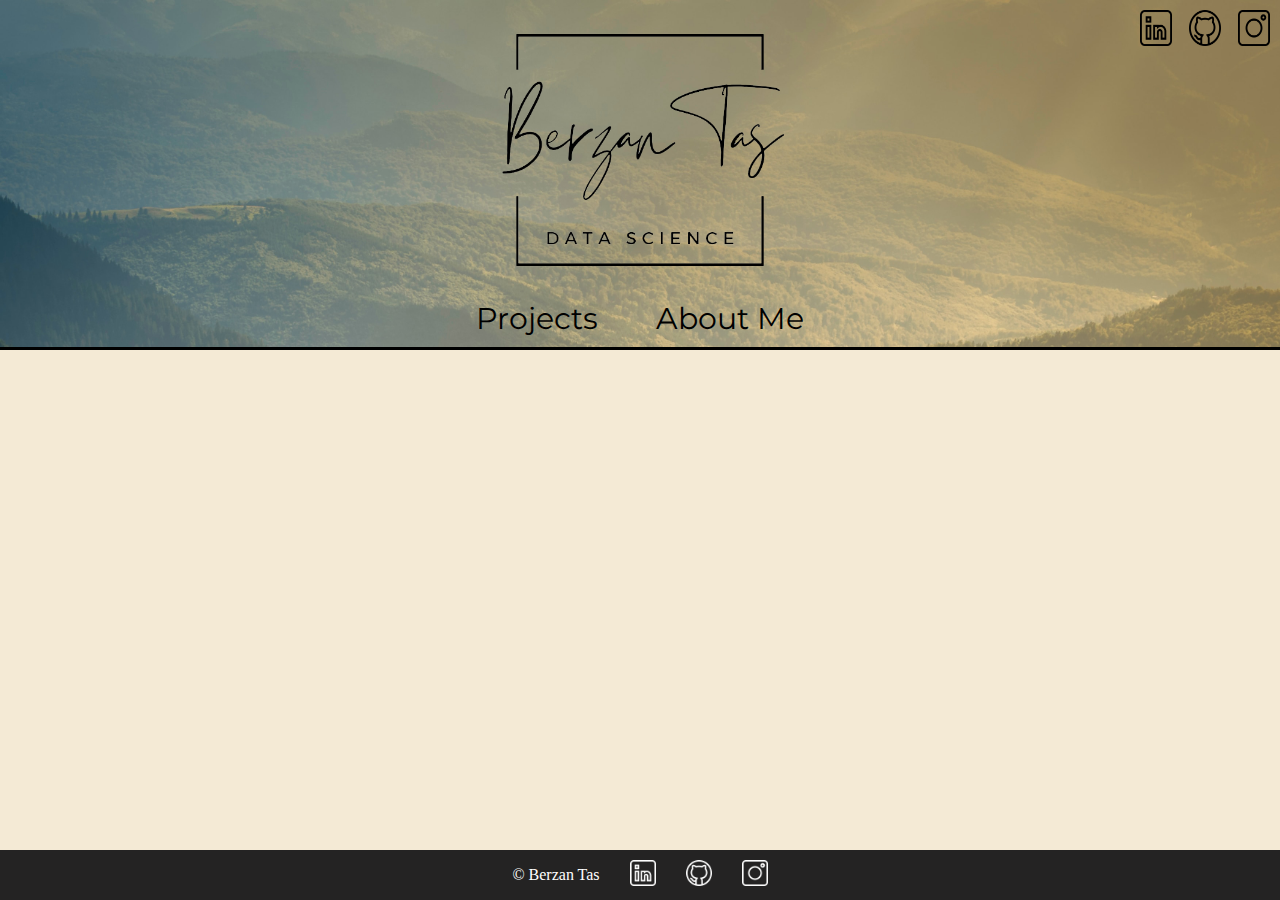
==== aboutme.html @ dd1b3fe3 "Updated Navbar bg image, added empty about me section, added social media icons to navbar" ====
<!DOCTYPE html>
<html lang="en">

<head>
    <meta charset="UTF-8">
    <meta name="viewport" content="width=device-width, initial-scale=1.0">
    <meta name="author" content="Berzan Tas">
    <link rel="icon" href="image/python.png">
    <link rel="stylesheet" href="aboutme.css">
    <title>Berzan Tas | Portfolio</title>
</head>

<body>
    <nav>
        <div id="socialMedia">
            <a href="https://www.linkedin.com/in/berzan-tas/"><img src="image/linkedin.png" alt="Linkedin"></a>
            <a href="https://github.com/BerzanTas"><img src="image/github.png" alt="GitHub"></a>
            <a href="https://www.instagram.com/_b3rz4n_/""><img src="image/instagram.png" alt="Instagram"></a>
        </div>
        <div id="logo"><img src="image/BerzanLogo.png" alt=""></div>
        <div id="mymenu">
            <ul>
                <li><a href="index.html">Projects</a></li>
                <li><a href="#">About Me</a></li>
            </ul>
        </div>
    </nav>
    


    <footer>
        <p>© Berzan Tas</p>
        <a href="https://www.linkedin.com/in/berzan-tas/"><img src="image/linkedinwhite.png" alt="Linkedin"></a>
        <a href="https://github.com/BerzanTas"><img src="image/githubwhite.png" alt="GitHub"></a>
        <a href="https://www.instagram.com/_b3rz4n_/""><img src="image/instagramwhite.png" alt="Instagram"></a>
    </footer>
</body>

</html>
---- aboutme.css ----
*{
    margin: 0;
    padding: 0;
    box-sizing: border-box;
}

ul ul{
    margin-left: 2em;
}

@font-face{
    font-family: Montserrat;
    src: url("fonts/Montserrat-VariableFont_wght.ttf");
}

body{
    background-color: #F4EAD5;
    min-width: 100%;
    min-height: 100vh;
    display: flex;
    flex-direction: column;
}

nav{
    height: auto;
    min-width: 100%;
    background-image: url("image/landscape.jpg");
    background-repeat: no-repeat;
    background-size: cover;
    border-bottom: solid black 3px;
}

#logo{
    width: 50%;
    height: 50%;
    max-width: 300px;
    max-height: 300px;
    margin-left: auto;
    margin-right: auto;
}

#logo img{
    width: 100%;
    height: 100%;
}


#mymenu{
    width: 100%;
    height: auto;
    font-size: 7vw;
    text-align: center;
    margin-bottom: 10px;
}

#mymenu a{
    font-family: Montserrat;
    text-decoration:none;
    color: black;
}

#mymenu a:hover{
    color: white;
}

#mymenu li{
    display: inline;
    margin-left: 2%;
    margin-right: 2%;
}

#socialMedia{
    display: flex;
    flex-direction: column;
    float: right;
    justify-content: space-between;
    width: auto;
    height: 40vw;
    max-height: 130px;
    margin-right: 10px;
    margin-top: 10px;
}

#socialMedia img{
    width: 100%;
    max-width: 32px;
    height: 100%;
}


footer{
    display: flex;
    margin-top: auto;
    height: 50px;
    width: 100%;
    background-color: rgb(36, 35, 35);
    color: white;
    text-align: center;
    justify-content: center;
    align-items: center;
    gap: 30px;
}

footer img{
    height: 26px;
    width: auto;
}

@media screen and (min-width: 400px){
    #mymenu{
        font-size: 30px;
    }
}

@media screen and (min-width: 600px){
    #socialMedia{
        flex-direction: row;
        width: 130px;
        height: auto;
    }
}
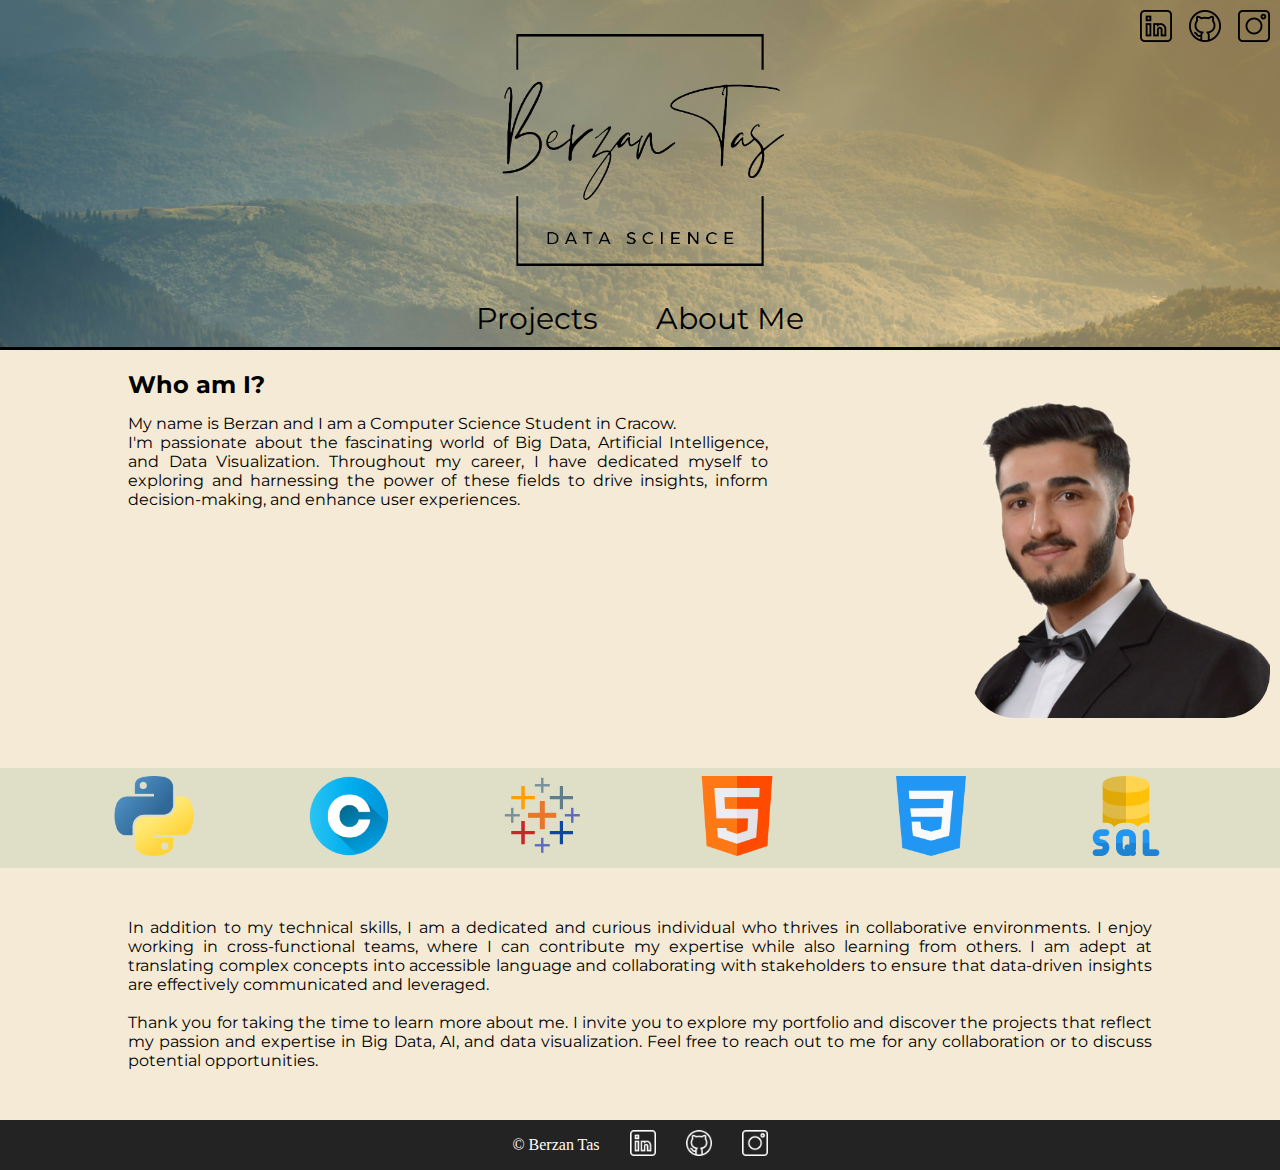
==== commit 0341e902: "Completed the about me section" ====
--- a/aboutme.html
+++ b/aboutme.html
@@ -15,7 +15,7 @@
         <div id="socialMedia">
             <a href="https://www.linkedin.com/in/berzan-tas/"><img src="image/linkedin.png" alt="Linkedin"></a>
             <a href="https://github.com/BerzanTas"><img src="image/github.png" alt="GitHub"></a>
-            <a href="https://www.instagram.com/_b3rz4n_/""><img src="image/instagram.png" alt="Instagram"></a>
+            <a href="https://www.instagram.com/_b3rz4n_/"><img src="image/instagram.png" alt="Instagram"></a>
         </div>
         <div id="logo"><img src="image/BerzanLogo.png" alt=""></div>
         <div id="mymenu">
@@ -26,7 +26,43 @@
         </div>
     </nav>
     
+    <section>
+        <div class="mainText">
+            <h2>Who am I?</h2>
+            <p>My name is Berzan and I am a Computer Science Student in Cracow.<br> I'm passionate about the fascinating world of Big Data,
+                 Artificial Intelligence, and Data Visualization. Throughout my 
+                 career, I have dedicated myself to exploring and harnessing the 
+                 power of these fields to drive insights, inform decision-making, and
+                  enhance user experiences.</p>
+        </div>
+        <div id="myPhoto">
+            <img src="image/MyPhoto.png" alt="Berzan Tas">
+        </div>
+        <div id="abilities">
+            <a href="https://www.python.org/"><img src="image/python2.png" alt="Python"></a>
+            <a href="https://www.cprogramming.com/"><img src="image/letter-c.png" alt="C-language"></a>
+            <a href="https://www.tableau.com/"><img src="image/icons8-tableau-software-144.png" alt="Tableau"></a>
+            <a href="https://pl.wikipedia.org/wiki/HTML"><img src="image/html.png" alt="HTML"></a>
+            <a href="https://en.wikipedia.org/wiki/CSS"><img src="image/css-3.png" alt="CSS"></a>
+            <a href="https://en.wikipedia.org/wiki/SQL"><img src="image/sql-server.png" alt="SQL"></a>
+        </div>
 
+        <div class="mainText2">
+            <p>In addition to my technical skills, I am a dedicated and curious
+                 individual who thrives in collaborative environments. I enjoy
+                  working in cross-functional teams, where I can contribute
+                   my expertise while also learning from others. I am adept at
+                    translating complex concepts into accessible language and
+                     collaborating with stakeholders to ensure that data-driven
+                      insights are effectively communicated and leveraged.
+                      <br><br>
+                Thank you for taking the time to learn more about me.
+                I invite you to explore my portfolio and discover the projects
+                 that reflect my passion and expertise in Big Data, AI, and data
+                  visualization. Feel free to reach out to me for any collaboration
+                 or to discuss potential opportunities.</p>
+        </div>
+    </section>
 
     <footer>
         <p>© Berzan Tas</p>
--- a/aboutme.css
+++ b/aboutme.css
@@ -84,7 +84,64 @@
 #socialMedia img{
     width: 100%;
     max-width: 32px;
-    height: 100%;
+    height: auto;
+}
+
+#myPhoto img{
+    width: 40vw;
+    max-width: 300px;
+    border-radius: 45px;
+    float: right;
+    margin-top: 50px;
+    margin-right: 10px;
+    margin-bottom: 50px;
+}
+
+section{
+    font-family: Montserrat;
+}
+
+.mainText{
+    float: left;
+    width: 50vw;
+    margin-left: 2%;
+    margin-right: 2%;
+    margin-top: 20px;
+    text-align: justify;
+    margin-bottom: 50px;
+    text-align: justify;
+}
+
+.mainText h2{
+    margin-bottom: 15px;
+}
+
+.mainText2{
+    width: 90vw;
+    margin-left: auto;
+    margin-right: auto;
+    margin-top: 20px;
+    text-align: justify;
+    margin-bottom: 50px;
+    text-align: justify;
+}
+
+#abilities{
+    display: flex;
+    flex-wrap: wrap;
+    width: 100%;
+    height: auto;
+    min-height: 100px;
+    background-color: rgba(193, 208, 181, .4);
+    margin-top: 50px;
+    justify-content:space-evenly;
+    align-items: center;
+    margin-bottom: 50px;
+}
+
+#abilities img{
+    width: 80px;
+    height: auto;
 }
 
 
@@ -118,4 +175,10 @@
         width: 130px;
         height: auto;
     }
+    .mainText{
+        margin-left: 10%;
+    }
+    .mainText2{
+        width: 80%;
+    }
 }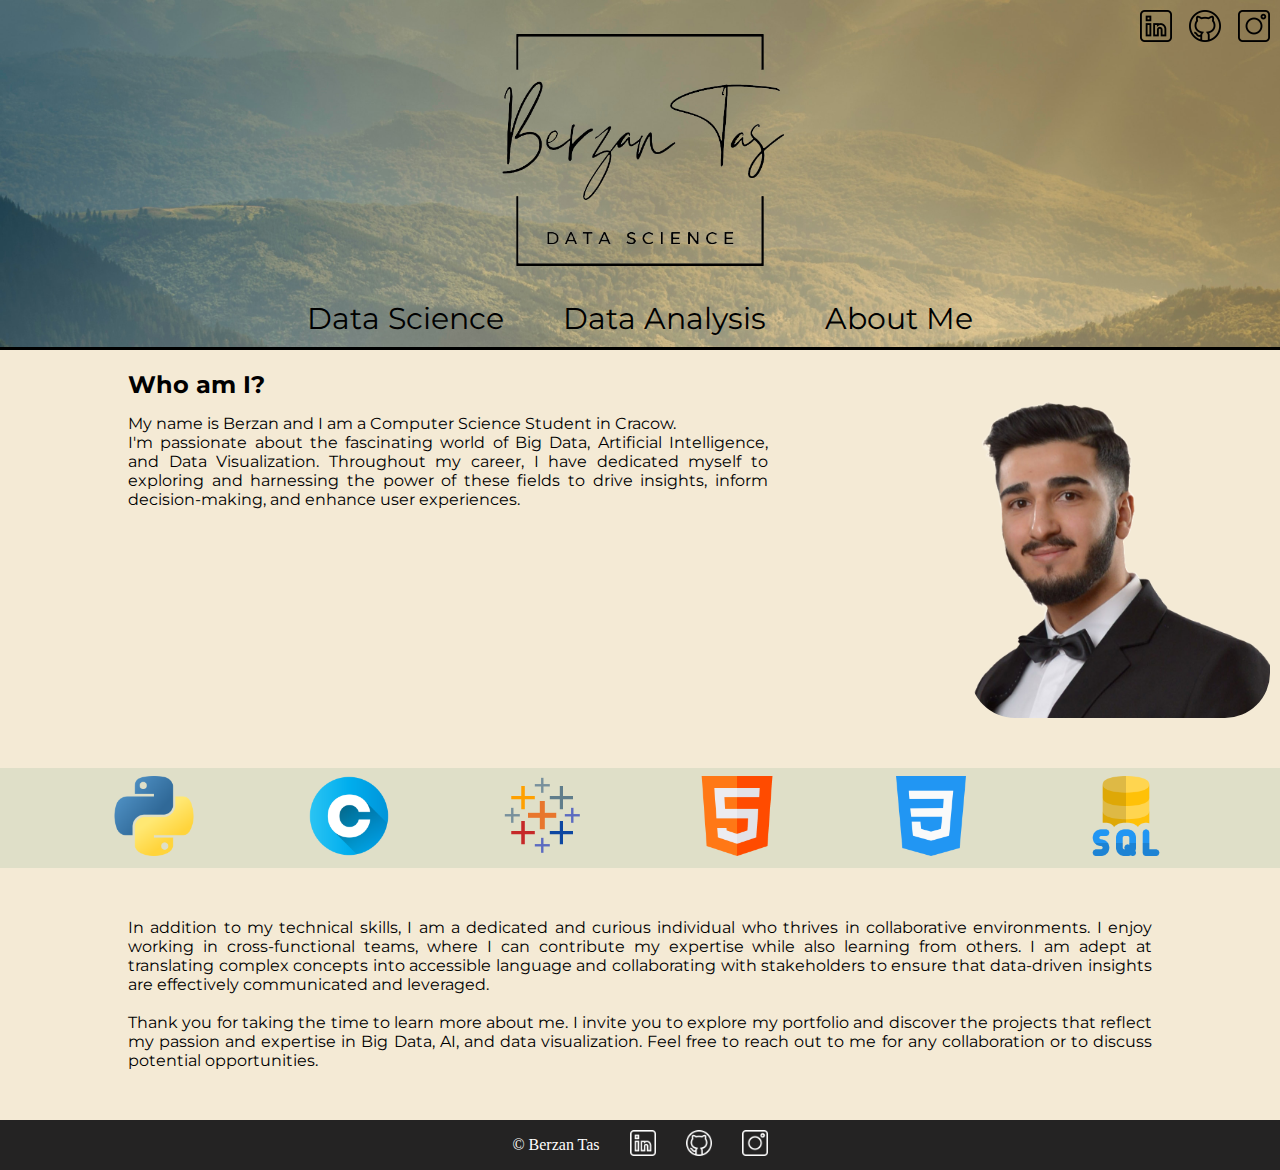
==== commit d0dc52c8: "Added new page for data analysis projects and also added Tableaudashboard" ====
--- a/aboutme.html
+++ b/aboutme.html
@@ -20,8 +20,9 @@
         <div id="logo"><img src="image/BerzanLogo.png" alt=""></div>
         <div id="mymenu">
             <ul>
-                <li><a href="index.html">Projects</a></li>
-                <li><a href="#">About Me</a></li>
+                <li><a href="index.html">Data Science</a></li>
+                <li><a href="analysis.html">Data Analysis</a></li>
+                <li><a href="aboutme.html">About Me</a></li>
             </ul>
         </div>
     </nav>
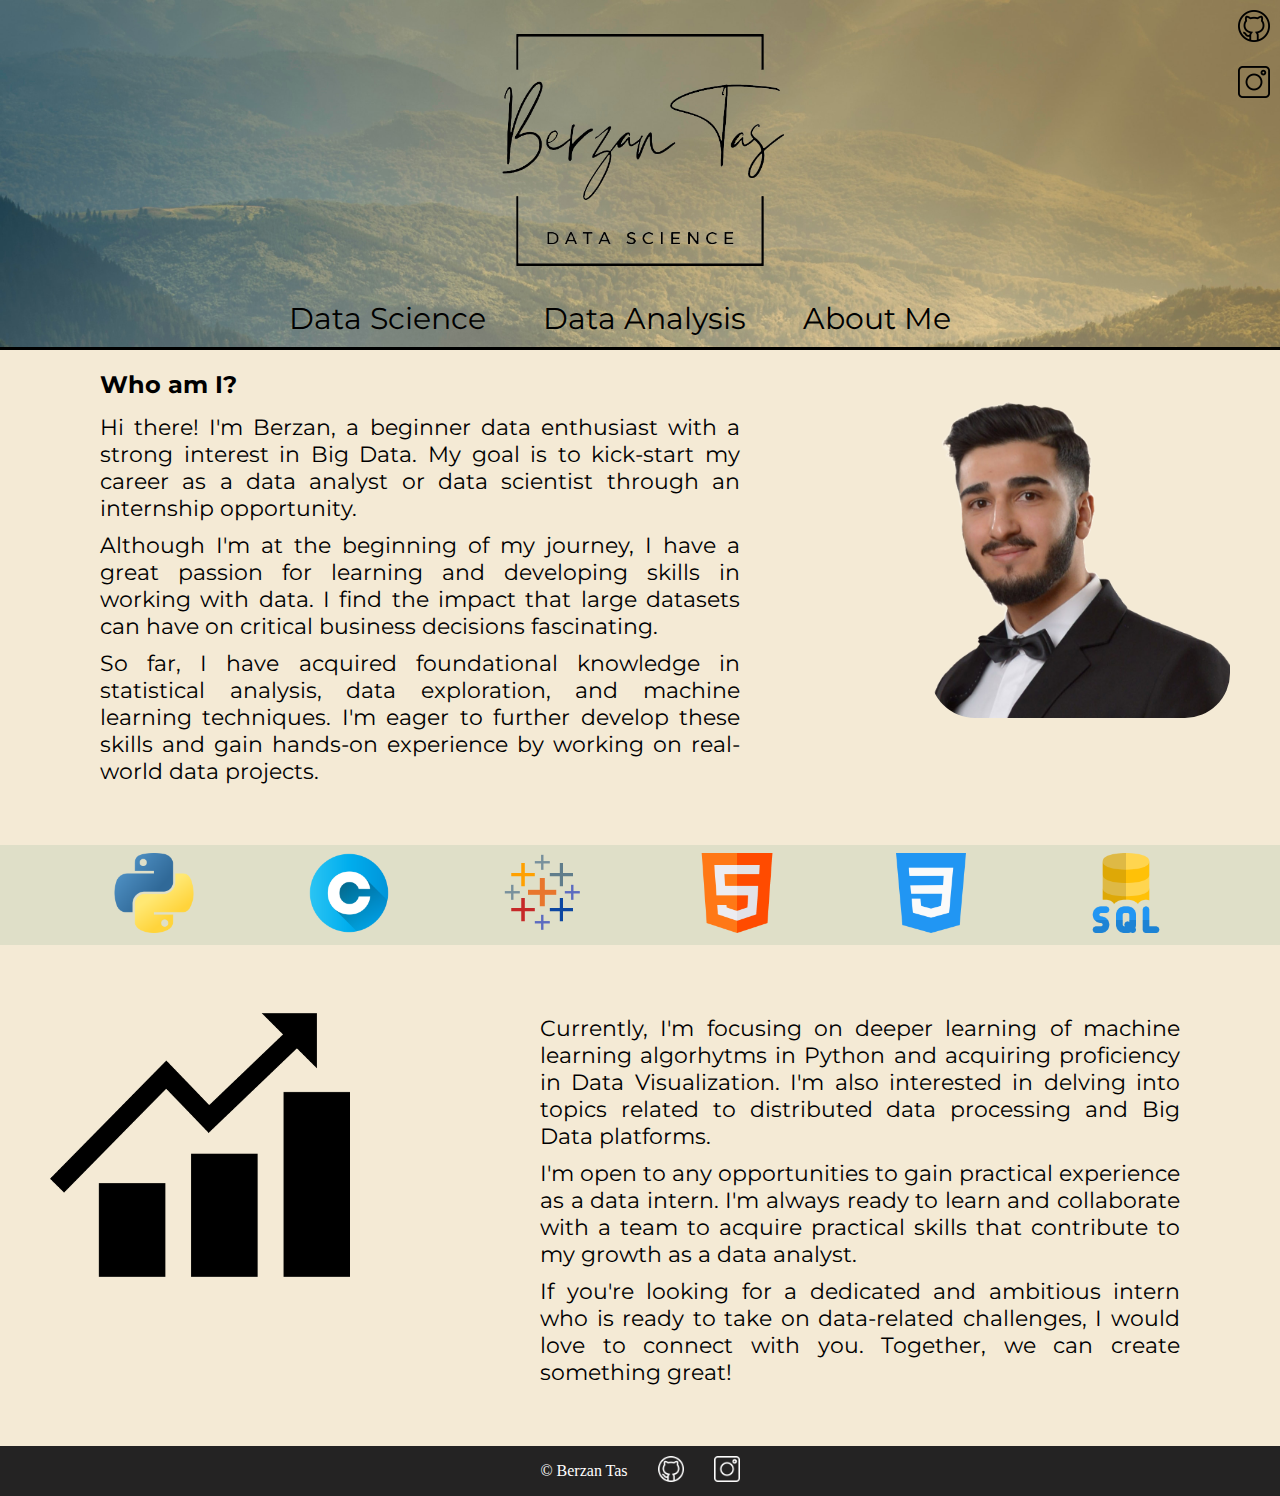
==== commit 5eb02a35: "Updated all sections, fixed bugs, added tableau chart to first project in data science" ====
--- a/aboutme.html
+++ b/aboutme.html
@@ -13,7 +13,7 @@
 <body>
     <nav>
         <div id="socialMedia">
-            <a href="https://www.linkedin.com/in/berzan-tas/"><img src="image/linkedin.png" alt="Linkedin"></a>
+           <!-- <a href="https://www.linkedin.com/in/berzan-tas/"><img src="image/linkedin.png" alt="Linkedin"></a> -->
             <a href="https://github.com/BerzanTas"><img src="image/github.png" alt="GitHub"></a>
             <a href="https://www.instagram.com/_b3rz4n_/"><img src="image/instagram.png" alt="Instagram"></a>
         </div>
@@ -30,11 +30,12 @@
     <section>
         <div class="mainText">
             <h2>Who am I?</h2>
-            <p>My name is Berzan and I am a Computer Science Student in Cracow.<br> I'm passionate about the fascinating world of Big Data,
-                 Artificial Intelligence, and Data Visualization. Throughout my 
-                 career, I have dedicated myself to exploring and harnessing the 
-                 power of these fields to drive insights, inform decision-making, and
-                  enhance user experiences.</p>
+            <p>Hi there! I'm Berzan, a beginner data enthusiast with a strong interest in Big Data. My goal is to kick-start my career
+                 as a data analyst or data scientist through an internship opportunity.</p>
+            <p>Although I'm at the beginning of my journey, I have a great passion for learning and developing skills in working with data. I find the impact
+                 that large datasets can have on critical business decisions fascinating.</p>
+            <p>So far, I have acquired foundational knowledge in statistical analysis, data exploration, and machine learning techniques. I'm eager to further develop these
+                 skills and gain hands-on experience by working on real-world data projects.</p>
         </div>
         <div id="myPhoto">
             <img src="image/MyPhoto.png" alt="Berzan Tas">
@@ -47,27 +48,22 @@
             <a href="https://en.wikipedia.org/wiki/CSS"><img src="image/css-3.png" alt="CSS"></a>
             <a href="https://en.wikipedia.org/wiki/SQL"><img src="image/sql-server.png" alt="SQL"></a>
         </div>
-
+        
+        <div id="chart">
+            <img src="image/chart.png" alt="Money chart">
+        </div>
         <div class="mainText2">
-            <p>In addition to my technical skills, I am a dedicated and curious
-                 individual who thrives in collaborative environments. I enjoy
-                  working in cross-functional teams, where I can contribute
-                   my expertise while also learning from others. I am adept at
-                    translating complex concepts into accessible language and
-                     collaborating with stakeholders to ensure that data-driven
-                      insights are effectively communicated and leveraged.
-                      <br><br>
-                Thank you for taking the time to learn more about me.
-                I invite you to explore my portfolio and discover the projects
-                 that reflect my passion and expertise in Big Data, AI, and data
-                  visualization. Feel free to reach out to me for any collaboration
-                 or to discuss potential opportunities.</p>
+            <p>Currently, I'm focusing on deeper learning of machine learning algorhytms in Python and acquiring proficiency in Data Visualization. I'm also interested in delving
+                 into topics related to distributed data processing and Big Data platforms.</p>
+            <p>I'm open to any opportunities to gain practical experience as a data intern. I'm always ready to learn and collaborate with a team
+                 to acquire practical skills that contribute to my growth as a data analyst.</p>
+            <p>If you're looking for a dedicated and ambitious intern who is ready to take on data-related challenges, I would love to connect with you. Together, we can create something great!</p>
         </div>
     </section>
 
     <footer>
         <p>© Berzan Tas</p>
-        <a href="https://www.linkedin.com/in/berzan-tas/"><img src="image/linkedinwhite.png" alt="Linkedin"></a>
+        <!-- <a href="https://www.linkedin.com/in/berzan-tas/"><img src="image/linkedinwhite.png" alt="Linkedin"></a> -->
         <a href="https://github.com/BerzanTas"><img src="image/githubwhite.png" alt="GitHub"></a>
         <a href="https://www.instagram.com/_b3rz4n_/""><img src="image/instagramwhite.png" alt="Instagram"></a>
     </footer>
--- a/aboutme.css
+++ b/aboutme.css
@@ -64,7 +64,7 @@
 }
 
 #mymenu li{
-    display: inline;
+    display: inline-block;
     margin-left: 2%;
     margin-right: 2%;
 }
@@ -73,7 +73,8 @@
     display: flex;
     flex-direction: column;
     float: right;
-    justify-content: space-between;
+    /*justify-content: space-between;*/
+    gap: 20px;
     width: auto;
     height: 40vw;
     max-height: 130px;
@@ -93,8 +94,10 @@
     border-radius: 45px;
     float: right;
     margin-top: 50px;
-    margin-right: 10px;
-    margin-bottom: 50px;
+    margin-right: 50px;
+    margin-bottom: 50px;
+
+    display: none;
 }
 
 section{
@@ -102,28 +105,45 @@
 }
 
 .mainText{
-    float: left;
-    width: 50vw;
-    margin-left: 2%;
-    margin-right: 2%;
-    margin-top: 20px;
-    text-align: justify;
-    margin-bottom: 50px;
-    text-align: justify;
-}
-
-.mainText h2{
-    margin-bottom: 15px;
-}
-
-.mainText2{
-    width: 90vw;
+    width: 80vw;
     margin-left: auto;
     margin-right: auto;
     margin-top: 20px;
     text-align: justify;
     margin-bottom: 50px;
     text-align: justify;
+}
+
+.mainText h2{
+    margin-bottom: 15px;
+}
+
+.mainText p{
+    font-size: 22px;
+    padding-bottom: 10px;
+}
+
+#chart img{
+    width: 30vw;
+    max-width: 300px;
+    float: left;
+    margin-left: 50px;
+    display: none;
+}
+
+.mainText2{
+    width: 80vw;
+    margin-left: auto;
+    margin-right: auto;
+    margin-top: 20px;
+    text-align: justify;
+    margin-bottom: 50px;
+    text-align: justify;
+}
+
+.mainText2 p{
+    font-size: 22px;
+    padding-bottom: 10px;
 }
 
 #abilities{
@@ -170,15 +190,34 @@
 }
 
 @media screen and (min-width: 600px){
-    #socialMedia{
-        flex-direction: row;
-        width: 130px;
-        height: auto;
-    }
+    
+    #mymenu{
+        padding-right: 40px;
+    }
+    
+}
+
+
+
+@media screen and (min-width: 950px){
+
     .mainText{
-        margin-left: 10%;
-    }
+        float: left;
+        margin-left: 100px;
+        width: 50vw;
+    }
+
     .mainText2{
-        width: 80%;
+        float: right;
+        margin-right: 100px;
+        width: 50vw;
+    }
+
+    #myPhoto img{
+        display: block;
+    }
+
+    #chart img{
+        display: block;
     }
 }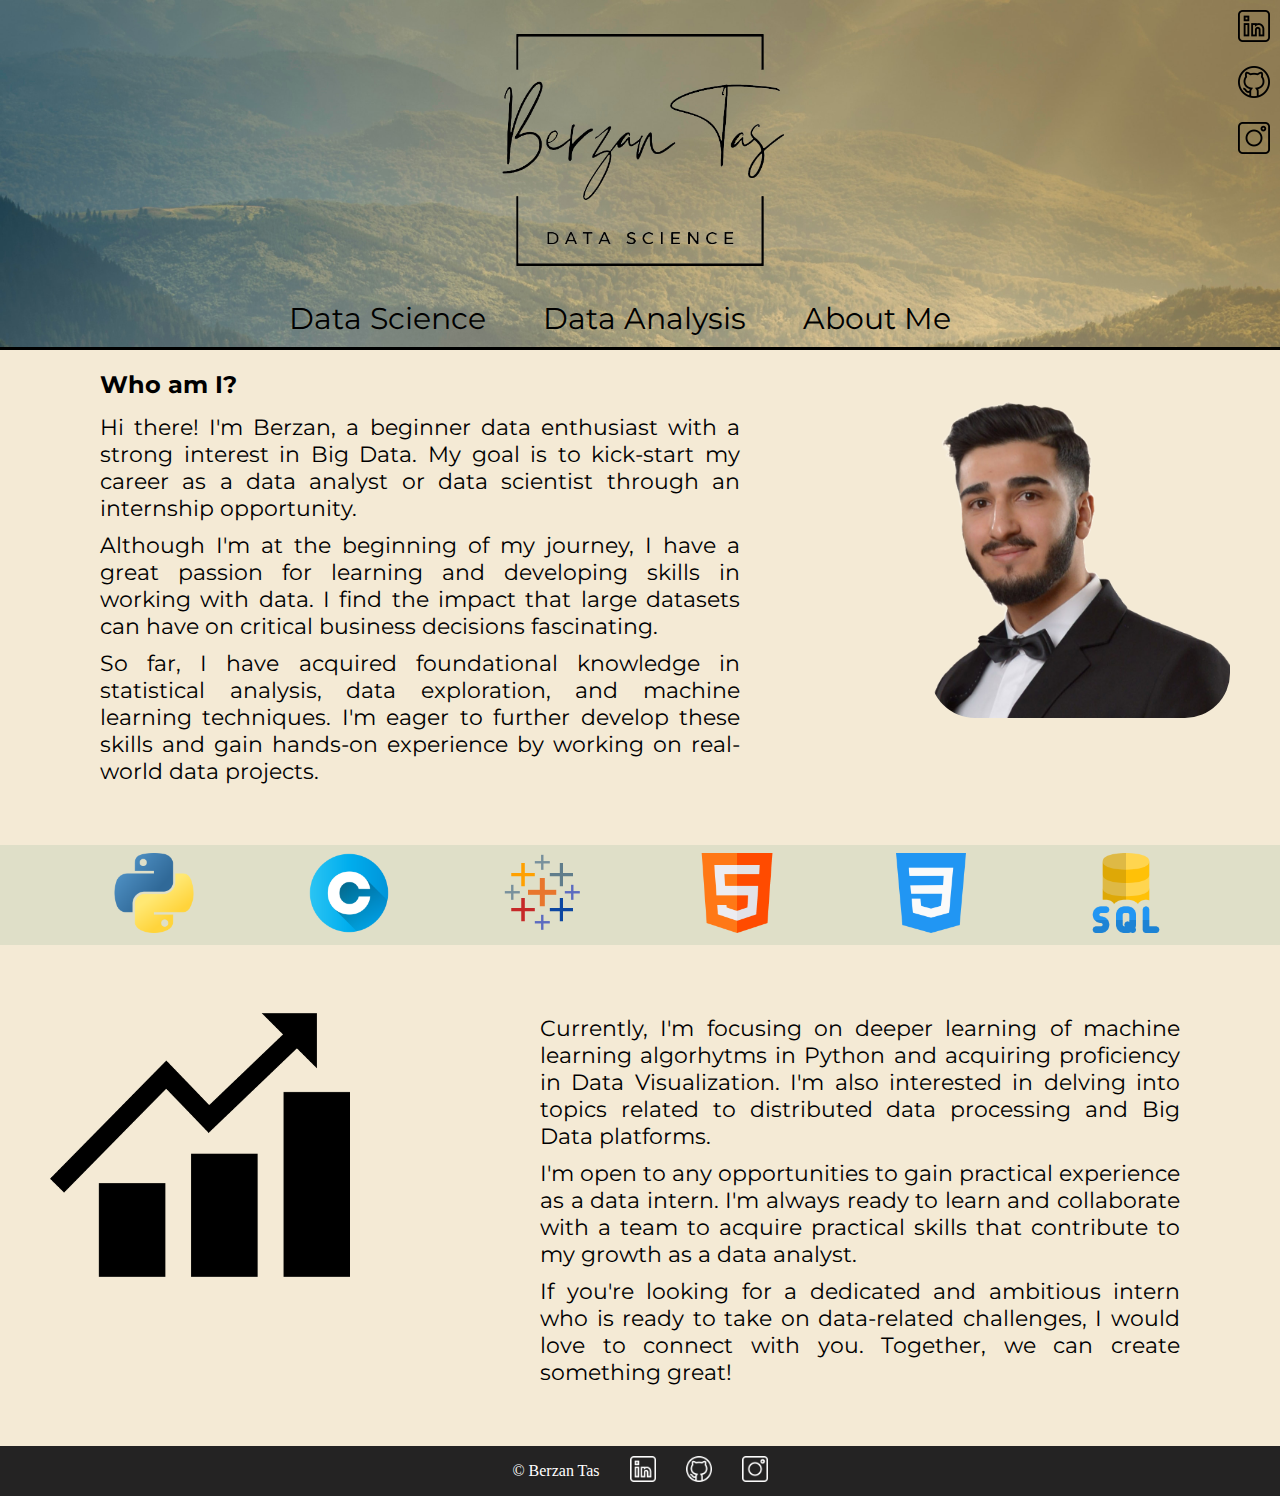
==== commit 4ff514f6: "Added second project to data science and other small changes" ====
--- a/aboutme.html
+++ b/aboutme.html
@@ -7,13 +7,13 @@
     <meta name="author" content="Berzan Tas">
     <link rel="icon" href="image/python.png">
     <link rel="stylesheet" href="aboutme.css">
-    <title>Berzan Tas | Portfolio</title>
+    <title>Berzan Tas | About Me</title>
 </head>
 
 <body>
     <nav>
         <div id="socialMedia">
-           <!-- <a href="https://www.linkedin.com/in/berzan-tas/"><img src="image/linkedin.png" alt="Linkedin"></a> -->
+            <a href="https://www.linkedin.com/in/berzan-ta%C5%9F-9aa745281/"><img src="image/linkedin.png" alt="Linkedin"></a>
             <a href="https://github.com/BerzanTas"><img src="image/github.png" alt="GitHub"></a>
             <a href="https://www.instagram.com/_b3rz4n_/"><img src="image/instagram.png" alt="Instagram"></a>
         </div>
@@ -63,7 +63,7 @@
 
     <footer>
         <p>© Berzan Tas</p>
-        <!-- <a href="https://www.linkedin.com/in/berzan-tas/"><img src="image/linkedinwhite.png" alt="Linkedin"></a> -->
+        <a href="https://www.linkedin.com/in/berzan-ta%C5%9F-9aa745281/"><img src="image/linkedinwhite.png" alt="Linkedin"></a>
         <a href="https://github.com/BerzanTas"><img src="image/githubwhite.png" alt="GitHub"></a>
         <a href="https://www.instagram.com/_b3rz4n_/""><img src="image/instagramwhite.png" alt="Instagram"></a>
     </footer>
